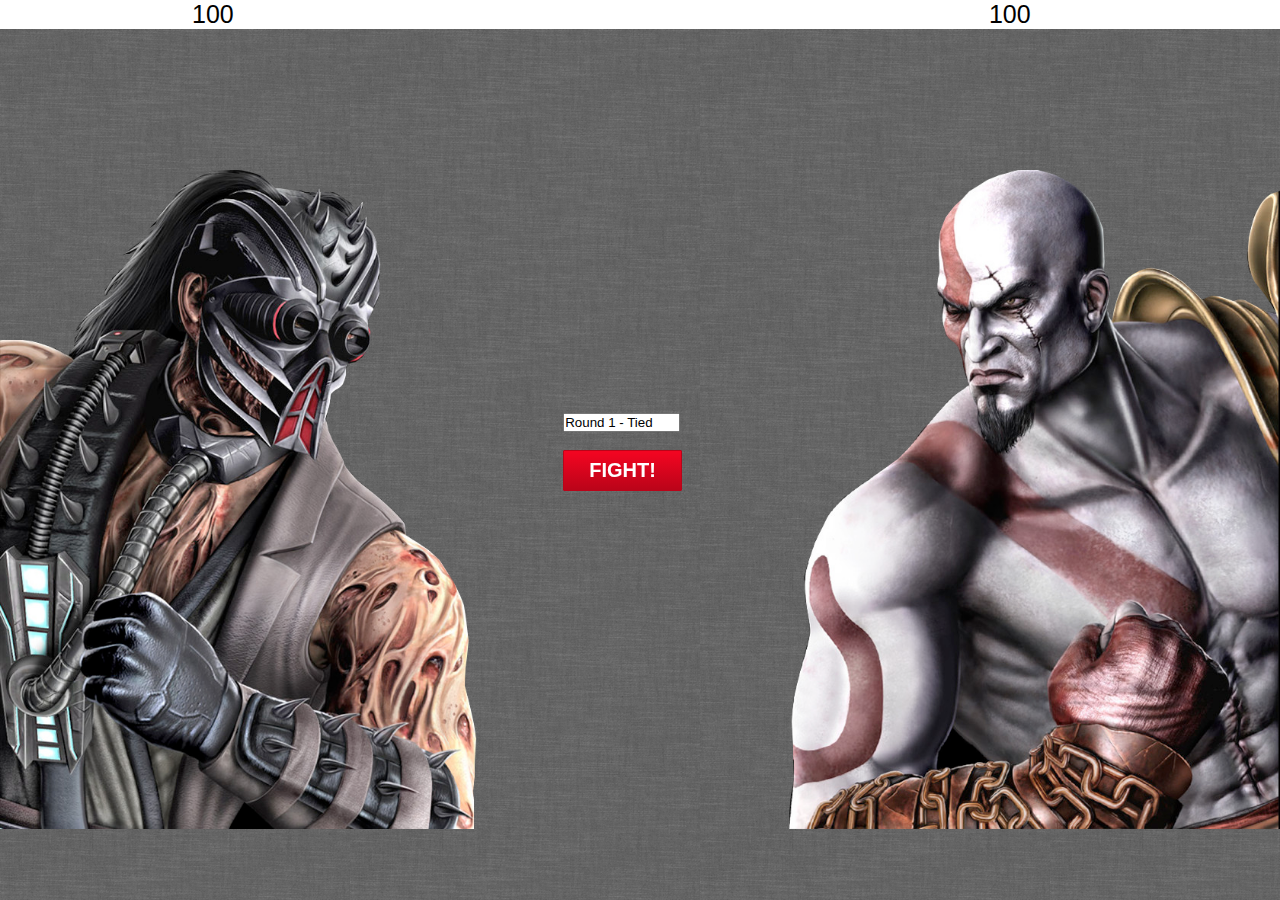
==== Wk3/goal4_duel3/index.html @ c9efc080 "Set Up Basic Files" ====
<!doctype html>  

<head>

	<title>Fight App</title>

	<link rel="stylesheet" href="css/style.css">
    <script type="text/javascript" src="js/main.js"></script>
</head>

<body>
<div id="scores">
	<div id="kabal">
		<p>100</p>
	</div>

	<div id="kratos">
		<p>100</p>
	</div>
	<div class="clear"></div>
</div>
<div id="fight_box">

	<div id="fight_btn">
		<form id="round_number">
		  <input value="Round 1 - Tied"></input>
		</form><br>
		<a href="#" class="buttonblue">FIGHT!</a>
	</div>
	<div id="fight_bg">
		<img src="images/fight_bg.png">
	</div>
</div>

</body>
</html>
---- Wk3/goal4_duel3/css/style.css ----
* {
	margin:0; padding:0;
}

body{
	background: url('../images/grey_wash_wall.png') repeat;
}

#scores{
	background: #fff;
	width: 100%;
	height: 100%;
}

#kabal{
	margin: 0px 0px 0px 15%;
	float:left;
}

#kratos{
	margin: 0px 0px 0px 59%;
	float:left;
}

#kabal p{
	font-family: arial;
	font-size:  25px;
}

#kratos p{
	font-family: arial;
	font-size:  25px;
}

#fight_btn{
	position: absolute;
	z-index: 25;
	margin: 30% 44%;
}

#fight_bg{
	position: fixed;
	z-index: 10;
	-webkit-background-size: cover; /*for webKit*/
    -moz-background-size: cover; /*Mozilla*/
    -o-background-size: cover; /*opera*/
    background-size: cover; /*generic*/
}

#fight_bg img{
	height: 100%;
	width: 100%;
}

.heading{
	color: #1c80b3; 
	font-family: Arial, Helvetica, sans-serif; 
	font-size: 21px;
}

.buttonblue {
	-moz-box-shadow:inset 0px 1px 0px 0px #F20521;
	-webkit-box-shadow:inset 0px 1px 0px 0px #F20521;
	box-shadow:inset 0px 1px 0px 0px #F20521;
	background:-webkit-gradient( linear, left top, left bottom, color-stop(0.05, #F20521), color-stop(1, #BA0419) );
	background:-moz-linear-gradient( center top, #F20521 5%, #BA0419 100% );
	filter:progid:DXImageTransform.Microsoft.gradient(startColorstr='#40a3d7', endColorstr='#1b7fb3');
	background-color:#1b7fb3;
	-moz-border-radius:1px;
	-webkit-border-radius:1px;
	border-radius:1px;
	border:1px solid #BA0419;
	display:inline-block;
	color:#ffffff !important;
	font-family:'Open Sans',arial;
	font-size:20px;
	font-weight:bold;
	padding:8px 25px;
	text-decoration:none;
}

.buttonblue:hover {
	background:-webkit-gradient( linear, left top, left bottom, color-stop(0.05, #BA0419), color-stop(1, #F20521) );
	background:-moz-linear-gradient( center top, #BA0419 5%, #F20521 100% );
	filter:progid:DXImageTransform.Microsoft.gradient(startColorstr='#1b7fb3', endColorstr='#40a3d7');
	background-color:#BA0419;
	text-decoration:none !important;	
}

.buttonblue:active {
	position:relative;
	top:1px;
}

#round_number input{
	width: 113px;
}

.clear{
	clear: both;
}
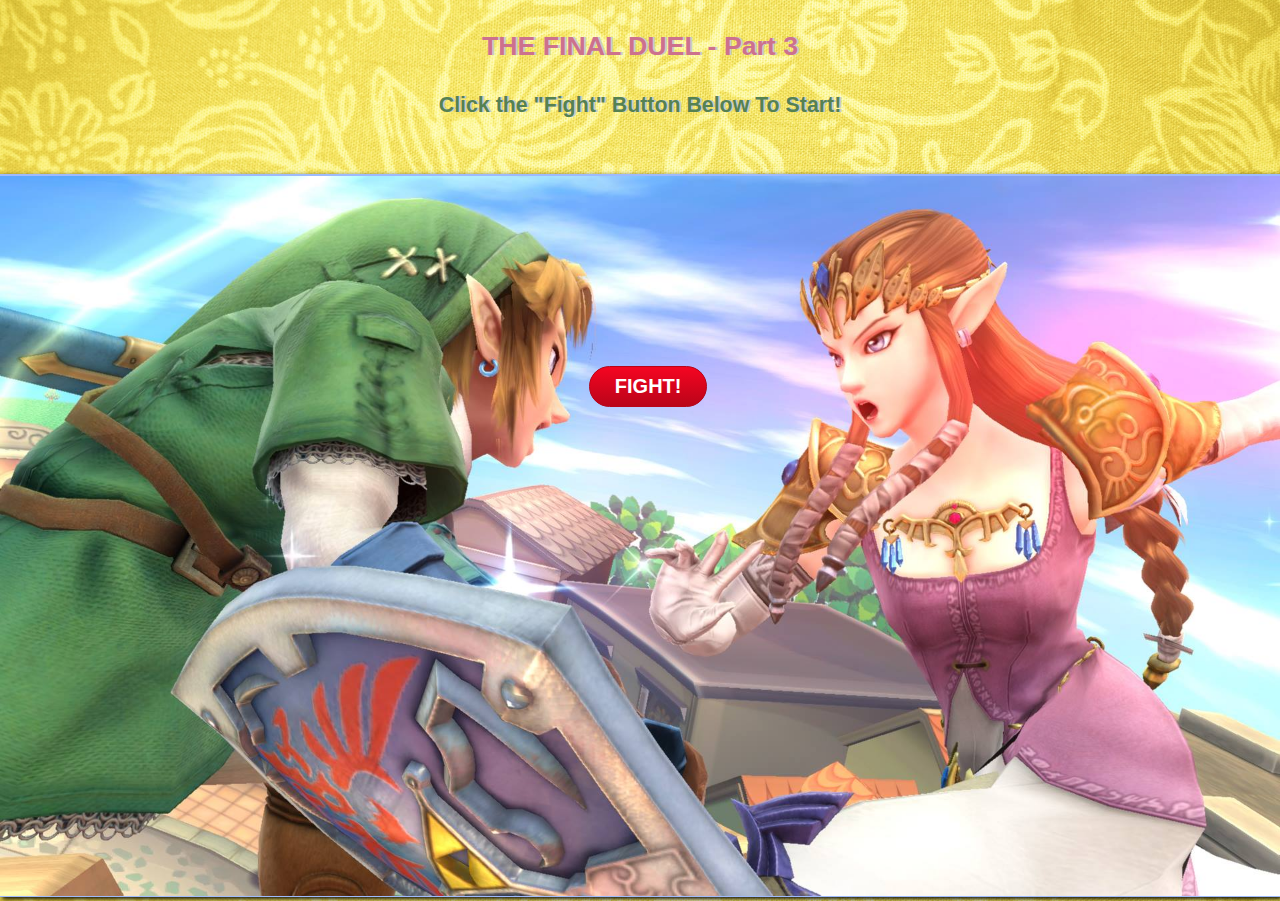
==== commit dbb75aa6: "Updated CSS, HTML and Image files" ====
--- a/Wk3/goal4_duel3/index.html
+++ b/Wk3/goal4_duel3/index.html
@@ -5,32 +5,36 @@
 	<title>Fight App</title>
 
 	<link rel="stylesheet" href="css/style.css">
-    <script type="text/javascript" src="js/main.js"></script>
+
 </head>
 
 <body>
+<div id="txt_container">
+    <div id="project_title">
+        <div><center><br><b>THE FINAL DUEL - Part 3</b><br><br><h5 id="round">Click the "Fight" Button Below To Start!</h5><br></center></div>    
+    </div>
 <div id="scores">
-	<div id="kabal">
-		<p>100</p>
-	</div>
+    <div id="link">
+        <center><p></p></center>
+    </div>
+    <div id="zelda">
+        <center><p></p></center>    
+    </div>
+    <br>
+</div>
+</div>
 
-	<div id="kratos">
-		<p>100</p>
-	</div>
-	<div class="clear"></div>
-</div>
 <div id="fight_box">
-
-	<div id="fight_btn">
-		<form id="round_number">
-		  <input value="Round 1 - Tied"></input>
-		</form><br>
-		<a href="#" class="buttonblue">FIGHT!</a>
-	</div>
+    <div id="fight_btn">
+        <a href="#" class="buttonstyle">FIGHT!</a>
+    </div>  
 	<div id="fight_bg">
-		<img src="images/fight_bg.png">
+		<img src="images/linkvszelda.jpg">
+        <!--img src = http://www.zeldauniverse.net/2014/01/13/beautiful-smash-bros-screenshots-promise-stunning-battle-effects/ -->
 	</div>
 </div>
-
+    
+    <script type="text/javascript" src="js/main.js"></script>
+    
 </body>
 </html>
--- a/Wk3/goal4_duel3/css/style.css
+++ b/Wk3/goal4_duel3/css/style.css
@@ -3,31 +3,65 @@
 }
 
 body{
-	background: url('../images/grey_wash_wall.png') repeat;
+	background: url('../images/yellow.jpg') repeat;
+    /* img src = http://background-pictures.picphotos.net */
+    background-size: 100% auto;
+}
+
+#txt_container{
+    background: url('../images/yellow.jpg') repeat;
+    /* img src = http://background-pictures.picphotos.net */                    background-size: 100% auto;
+}
+
+#project_title{
+    width: 100%;
+    height: 100%;
+    font-family: "Arial Black", Gadget, sans-serif;
+    font-size: 20pt;
+    color: #CC718D;
+    text-shadow: 2px 0px #ccc;
+}
+
+h5{
+    font-family: "Lucida Sans Unicode", "Lucida Grande", sans-serif;
+    font-size: 16pt;
+    color: #558151; 
+    text-shadow: 2px 0px #ccc;
+    font-weight: bold;
+}
+
+#fighters{
+    background: #fff;
+    width: 100%;
+    height: 100%;
 }
 
 #scores{
-	background: #fff;
 	width: 100%;
 	height: 100%;
+    font-family: "Lucida Sans Unicode", "Lucida Grande", sans-serif;
+    font-size: 16pt;
+    color: #7192BC;
+    text-shadow: 2px 0px #777;
+    
 }
 
-#kabal{
+#fighter1{
 	margin: 0px 0px 0px 15%;
 	float:left;
 }
 
-#kratos{
+#fighter2{
 	margin: 0px 0px 0px 59%;
 	float:left;
 }
 
-#kabal p{
+#fighter1 p{
 	font-family: arial;
 	font-size:  25px;
 }
 
-#kratos p{
+#fighter2 p{
 	font-family: arial;
 	font-size:  25px;
 }
@@ -35,21 +69,25 @@
 #fight_btn{
 	position: absolute;
 	z-index: 25;
-	margin: 30% 44%;
+	margin: 15% 46%;
 }
 
 #fight_bg{
-	position: fixed;
+	position: relative;
 	z-index: 10;
 	-webkit-background-size: cover; /*for webKit*/
     -moz-background-size: cover; /*Mozilla*/
     -o-background-size: cover; /*opera*/
     background-size: cover; /*generic*/
+
 }
 
 #fight_bg img{
 	height: 100%;
 	width: 100%;
+    box-shadow: 2px 2px 5px #000;
+    border-top: 2px solid #9EBAFD;
+    border-bottom: 1px solid #9EBAFD;
 }
 
 .heading{
@@ -58,17 +96,19 @@
 	font-size: 21px;
 }
 
-.buttonblue {
+.buttonstyle {
+    text-align: center;
 	-moz-box-shadow:inset 0px 1px 0px 0px #F20521;
 	-webkit-box-shadow:inset 0px 1px 0px 0px #F20521;
 	box-shadow:inset 0px 1px 0px 0px #F20521;
 	background:-webkit-gradient( linear, left top, left bottom, color-stop(0.05, #F20521), color-stop(1, #BA0419) );
 	background:-moz-linear-gradient( center top, #F20521 5%, #BA0419 100% );
+
 	filter:progid:DXImageTransform.Microsoft.gradient(startColorstr='#40a3d7', endColorstr='#1b7fb3');
 	background-color:#1b7fb3;
-	-moz-border-radius:1px;
-	-webkit-border-radius:1px;
-	border-radius:1px;
+	-moz-border-radius:25px;
+	-webkit-border-radius:25px;
+	border-radius:25px;
 	border:1px solid #BA0419;
 	display:inline-block;
 	color:#ffffff !important;
@@ -77,9 +117,10 @@
 	font-weight:bold;
 	padding:8px 25px;
 	text-decoration:none;
+    text-shadow: none;
 }
 
-.buttonblue:hover {
+.buttonstyle:hover {
 	background:-webkit-gradient( linear, left top, left bottom, color-stop(0.05, #BA0419), color-stop(1, #F20521) );
 	background:-moz-linear-gradient( center top, #BA0419 5%, #F20521 100% );
 	filter:progid:DXImageTransform.Microsoft.gradient(startColorstr='#1b7fb3', endColorstr='#40a3d7');
@@ -87,7 +128,7 @@
 	text-decoration:none !important;	
 }
 
-.buttonblue:active {
+.buttonstyle:active {
 	position:relative;
 	top:1px;
 }
